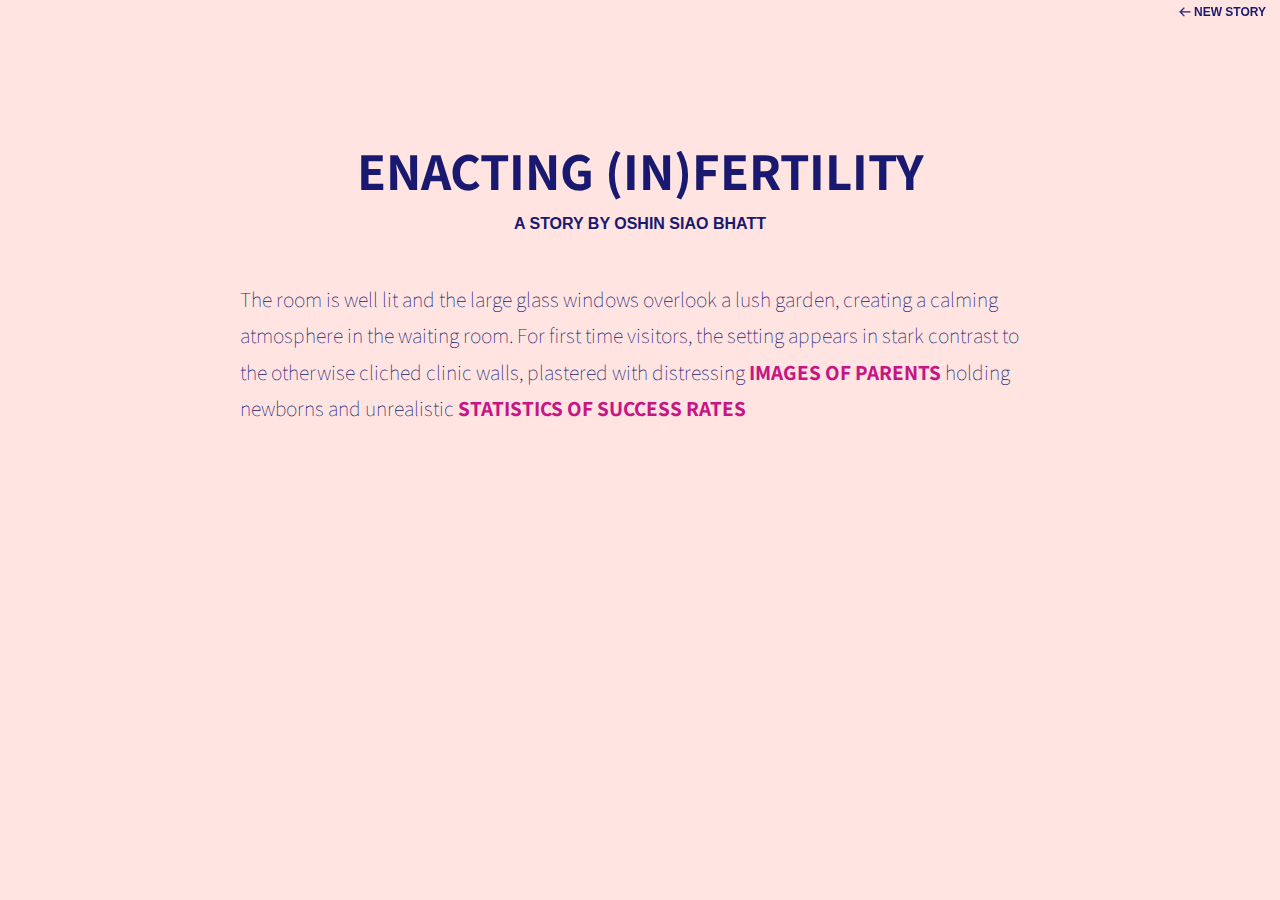
==== index.html @ 3f3cf380 "ENACTING_FERTILITY" ====
﻿<!doctype html>
<html lang="en">
<head>
    <meta charset="utf-8">

    <title>IVF EPIC</title>

    <meta name="viewport" content="width=device-width, initial-scale=1.0">

    <link rel="stylesheet" href="style.css">

</head>

<body>

    <div class="outerContainer">
     

        <div id="controls" class="buttons">
              <a id="reload" title="Reload from save point">🡠</a>
            <a id="rewind" title="Restart story from beginning">NEW STORY</a>

<!--          <a id="theme-switch" title="Switch theme">theme</a>-->
        </div>

        <div id="story" class="container">
            <div class="header">
                <h1>ENACTING (IN)FERTILITY</h1>
                <h2 class="byline">A STORY BY OSHIN SIAO BHATT<br></h2>
                
<!--                 <img src="surprise.gif" alt="Girl in a jacket" width="500" height="600"> -->
            </div>
        </div>
    </div>

    <script src="ink.js"></script>
    <script src="IVFstoryV2.js"></script>
    <script src="main.js"></script>
</body>
</html>
---- style.css ----
/*@import url('https://fonts.googleapis.com/css?family=Open+Sans:300,700|Quattrocento:700');*/
@import url('https://fonts.googleapis.com/css2?family=Assistant:wght@700;800&display=swap');

body {
    font-family: 'Assistant', sans-serif;
    font-weight: lighter;
    background: MistyRose;
    overflow: hidden;
}

body.switched {
    transition: color 0.6s, background-color 0.6s;
}

h1,
h2 {
    text-align: center;
/*    font-family: "Quattrocento", Georgia, 'Times New Roman', Times, serif;*/

   font-family: 'Assistant', sans-serif;
    
    margin: 0;
    padding: 0;
}

h1 {
    
    font-size: 40pt;
    margin-bottom: 10px;
     color: MidnightBlue;
}

h2 {
    font-size: 12pt;
    font-family: sans-serif;
/*    font-weight: lighter;*/
    color: MidnightBlue;
}

.header {
  
    padding-top: 3em;
    padding-bottom: 3em;
}

.byline {
font-style: normal;
}

.written-in-ink {
    z-index: 3;
    font-size: 9pt;
    font-family: sans-serif;
    text-align: center;
    font-weight: 700;
    position: fixed;
    display: block;
    width: 100%;
    background: white;
    transition: color 0.6s, background 0.6s;
    margin: 0;
    padding-top: 6px;
    padding-bottom: 6px;
    height: 34px;
    top: 0;
}

/* 
  Enables <iframe> support work on itch.io when using mobile iOS
*/
.outerContainer {
    position: absolute;
    display: block;
    margin: 0;
    padding: 0;
    -webkit-overflow-scrolling: touch;
    overflow: scroll;
    overflow-x: hidden;
    height: 80%;
    width: 100%;
    top: 0;
    left: 0;
    margin-top: 24px;
    background-size: cover;
    background-repeat: no-repeat;
}

@media screen and (max-width: 980px) {
    .outerContainer {
        margin-top: 44px;
        background-size: cover;
        background-repeat: no-repeat;
    }
}

.container {
    display: block;
    max-width: 800px;
    
    margin: 0 auto;
    padding: 20px;
    padding-top: 4em;
    
   
}

/*
.switched .container {
    transition: background-color 0.6s;
}
*/

p {
    font-family: 'Assistant', sans-serif;
    display:inline;
    text-align: left;
    font-size: 16pt;
    color: MidnightBlue;
    line-height: 1.7em;
    font-weight: lighter;
}

.breaknow {
    display:block;
 font-size: 16pt;
    color: MidnightBlue;
    line-height: 1.7em;
    font-weight: lighter;
}
/*
p::first-line {
  color: red;
}
*/

.highlight {
    display:inline;
    font-size: 16pt;
    color: MediumVioletRed;

    line-height: 1.7em;
    font-weight: bold;
}

/*
.highlight {
    text-align: right;
    font-size: 10pt;
    color: #b27ccc;
    line-height: 1.7em;
    font-weight: bold;
}
*/

a {
    font-weight: 700;
    color: MidnightBlue;
    font-family: sans-serif;
    transition: color 0.6s;
    text-decoration: none;
}

a:hover {
    color: MidnightBlue;
    background: white;
    transition: color 0.1s;
}

strong {
    color: black;
    font-weight: bold;
}

img {
    display: block;
    margin: 0 auto;
    max-width: 100%;
}

.container .hide {
    opacity: 0.0;
}

.container .invisible {
    display: none;
}

.container>* {
    opacity: 1.0;
    transition: opacity 1.0s;
}

/*
  Class applied to all choices
  (Will always appear inside <p> element by default.)
*/
.choice {
    color: MidnightBlue;
    text-align: center;
    line-height: 1.7em;
}

/* 
  Class applied to first choice
*/
:not(.choice)+.choice {
    padding-top: 1em;
}

/*
  Class applied to choice links
*/
.choice a {
    color: MediumVioletRed;
    text-align: center;
    line-height: 2;
    font-size: 25pt;
}

/* 
  Built-in class:
    The End # CLASS: end
*/
.end {
    text-align: center;
    font-weight: bold;
    color: black;
    padding-top: 20px;
    padding-bottom: 20px;
}

#controls {
    color: MidnightBlue;
    z-index: 4;
    font-size: 9pt;
    text-align: center;
    padding-bottom: 6px;
    position: fixed;
    right: 14px;
    top: 4px;
    user-select: none;
  background:MistyRose; 
    transition: color 0.6s, background 0.6s;
  
}

#controls [disabled] {
    color: MidnightBlue;
}

#controls>*:not(:last-child):after {
    
    content: "  ";
}

@media screen and (max-width: 980px) {
    #controls {
        z-index: 2;
        padding-top: 24px;
        top: 0;
        left: 0;
        right: 0;
    }
}
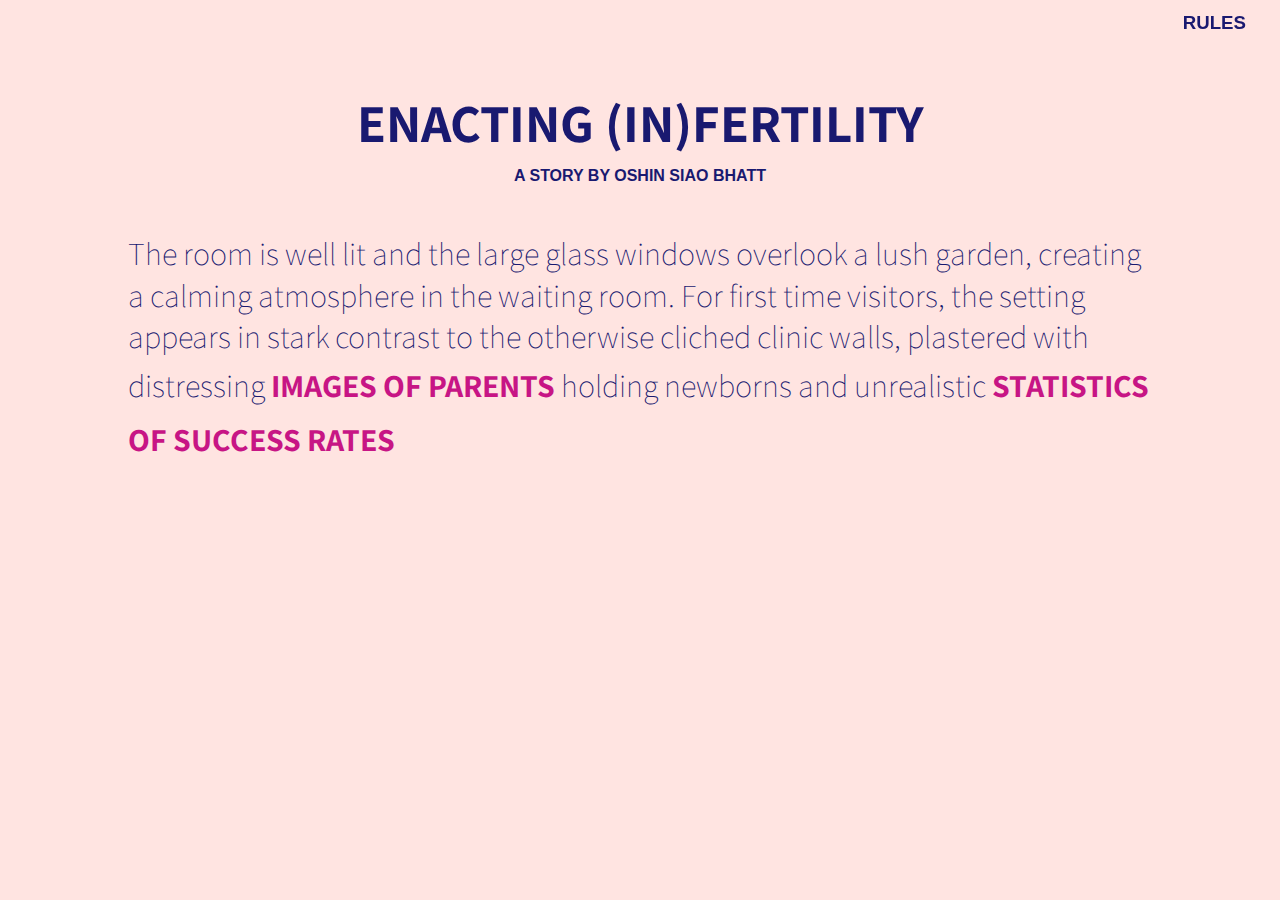
==== commit a84dc955: "Rules" ====
--- a/index.html
+++ b/index.html
@@ -17,8 +17,9 @@
      
 
         <div id="controls" class="buttons">
-              <a id="reload" title="Reload from save point">🡠</a>
-            <a id="rewind" title="Restart story from beginning">NEW STORY</a>
+<!--              <a id="reload" title="Reload from save point">🡠</a>-->
+            <a id="reload" title="Reload from save point"></a>
+            <a title="See the rules" href="rules.html">RULES</a>
 
 <!--          <a id="theme-switch" title="Switch theme">theme</a>-->
         </div>
--- a/style.css
+++ b/style.css
@@ -39,7 +39,7 @@
 
 .header {
   
-    padding-top: 3em;
+    padding-top: 0px;
     padding-bottom: 3em;
 }
 
@@ -76,7 +76,7 @@
     -webkit-overflow-scrolling: touch;
     overflow: scroll;
     overflow-x: hidden;
-    height: 80%;
+    height: 90%;
     width: 100%;
     top: 0;
     left: 0;
@@ -85,6 +85,59 @@
     background-repeat: no-repeat;
 }
 
+/*//rules*/
+      .box {
+              font-family: 'Assistant', sans-serif;
+    display:inline;
+    text-align: left;
+    font-size: 12pt;
+    color: MidnightBlue;
+    line-height: 1.3em;
+    font-weight: lighter;
+          margin-top: 10vh;
+          
+        display: flex;
+      }
+
+      .one {
+        flex: 1 1 20vw;
+          margin-right: 2vw;
+      }
+
+      .two {
+        flex: 1 1 20vw;
+          margin-left: 2vw;
+      }
+
+      .three {
+        flex: 1 1 20vw;
+          margin-left: 2vw;
+      }
+
+img{
+    object-position: top;
+    align-items: flex-start;
+    width: 25vw;
+    object-fit:scale-down;
+}
+
+.outerContainerRules {
+    position: absolute;
+    display: block;
+    margin: 0;
+    padding: 0;
+    -webkit-overflow-scrolling: touch;
+    overflow: scroll;
+    overflow-x: hidden;
+    height: 100%;
+    width: 100%;
+    top: 0;
+    left: 0;
+    margin-top: 5px;
+    background-size: cover;
+    background-repeat: no-repeat;
+}
+
 @media screen and (max-width: 980px) {
     .outerContainer {
         margin-top: 44px;
@@ -95,7 +148,7 @@
 
 .container {
     display: block;
-    max-width: 800px;
+    max-width: 80vw;
     
     margin: 0 auto;
     padding: 20px;
@@ -114,17 +167,17 @@
     font-family: 'Assistant', sans-serif;
     display:inline;
     text-align: left;
-    font-size: 16pt;
-    color: MidnightBlue;
-    line-height: 1.7em;
+    font-size: 24pt;
+    color: MidnightBlue;
+    line-height: 1.3em;
     font-weight: lighter;
 }
 
 .breaknow {
     display:block;
- font-size: 16pt;
-    color: MidnightBlue;
-    line-height: 1.7em;
+ font-size: 24pt;
+    color: MidnightBlue;
+    line-height: 1.3em;
     font-weight: lighter;
 }
 /*
@@ -135,7 +188,7 @@
 
 .highlight {
     display:inline;
-    font-size: 16pt;
+    font-size: 24pt;
     color: MediumVioletRed;
 
     line-height: 1.7em;
@@ -232,12 +285,12 @@
 #controls {
     color: MidnightBlue;
     z-index: 4;
-    font-size: 9pt;
+    font-size: 14pt;
     text-align: center;
     padding-bottom: 6px;
     position: fixed;
-    right: 14px;
-    top: 4px;
+    right: 34px;
+    top: 10px;
     user-select: none;
   background:MistyRose; 
     transition: color 0.6s, background 0.6s;
